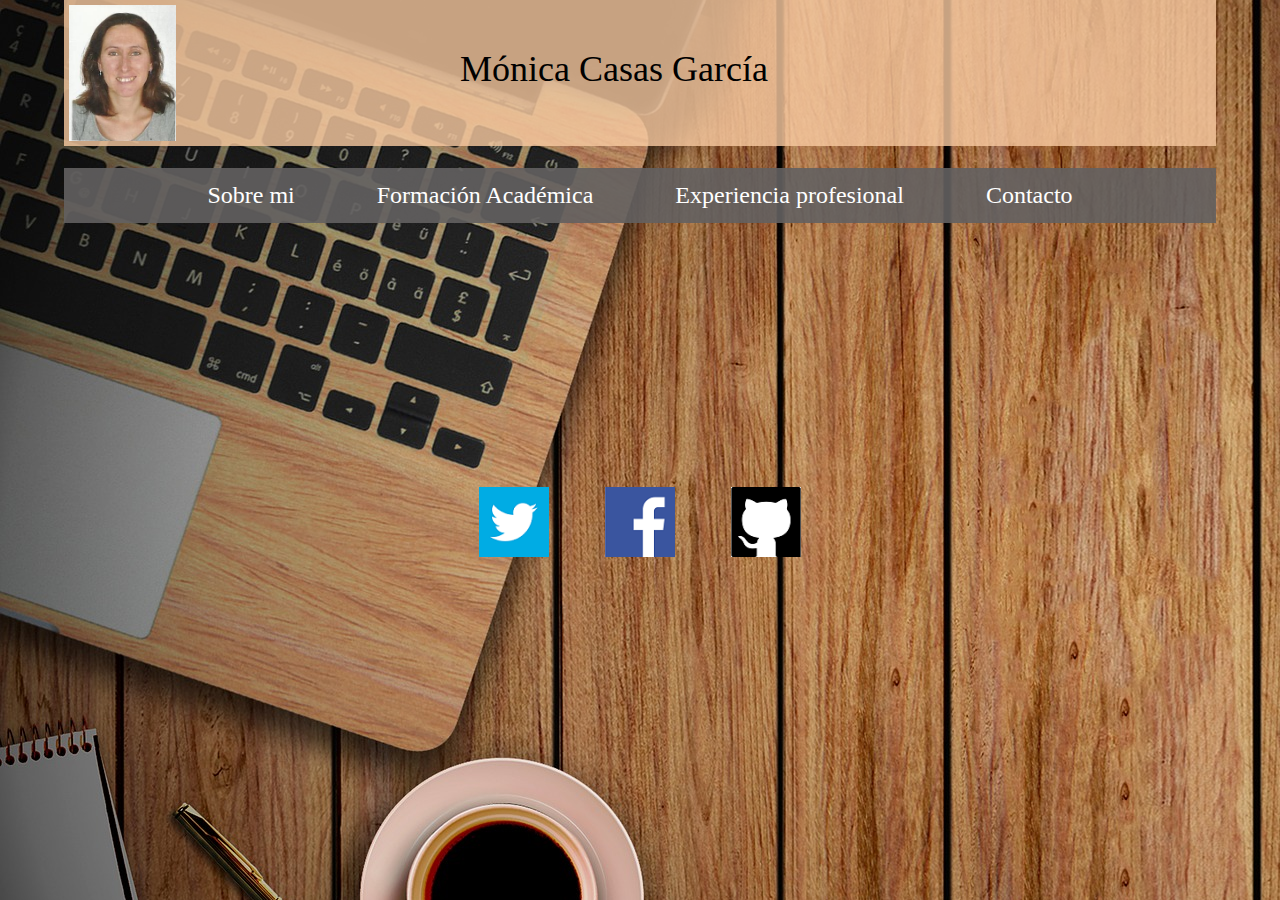
==== index.html @ 8b54b3e0 "curriculum" ====
<!DOCTYPE html>
<html>

<head>
    <title>Mi primera pagina WEB</title>
    <meta charset="utf-8">
    <link rel="stylesheet" type="text/css" href="css/curriculum.css">
    <link href="https://fonts.googleapis.com/css?family=Fjalla+One|Roboto+Condensed|Source+Sans+Pro&display=swap" rel="stylesheet">


</head>

<body>



    <header>
        <img src="img/foto_monica.jpg" id="fotocurriculum" alt="Curriculum Mónica">
        <div id="encabezado">
            <p id="nombre">Mónica Casas García</p>
        
        </div>
    </header>

    <nav id="menunavegacion">
    <ul>
        <li>
            <a href="sobremi.html">Sobre mi</a>
        </li>

        <li>
            <a href="formacion.html">Formación Académica</a>
        </li>
        <li>
            <a href="experiencia.html">Experiencia profesional</a>
        </li>
        <li>
            <a href="formulario.html">Contacto</a>
        </li>

    </ul>
</nav>

<section>
    <p id="descripcionpersonal"></p>
</section>

<footer>
<a href="https://twitter.com/login?lang=es" target="_blank"><img src="img/twitter.png"></a>
<a href="https://www.facebook.com/monica.casas.77" target="_blank"><img src="img/facebook.png"></a>
<a href="https://github.com/mon1980/prueba" target="_blank"><img src="img/git1.png"></a>


   
</footer>
</body>
</html>
---- css/curriculum.css ----
* {
    margin: 0;
    padding: 0;
}

body {
    background-image: url(../img/fondo3.jpg);
    width: 90%;
    margin: 0 auto;
   
}


header {
    
    width: 100%;
    height: 146px; 
    background-color: rgba(249, 203, 161, 0.8); 
    margin-bottom: 22px;


}

#menunavegacion {

    background-color: rgba(99, 97, 97, 0.9); 
    
}

nav>ul>li:hover{

    background-color: #734222;
    border-radius: 5px;
    opacity: 90%;

}

header p {
    color: black;
}

#encabezado {
float: right;
}

#nombre {
    margin-top: 48px;
    margin-right: 448px;
    font-size: 36px;
    font-family: 'Roboto Condensed', ;
}


#fotocurriculum {

    height: 136px;
    margin: 5px;
}


a{
    font-size: 23px;
    text-decoration: none;
    color: white;
    text-decoration: none;
    font-size: 24px;
    padding: 25px;
    font-family: 'Roboto Condensed', ;
 
    
}

#descripcionpersonal {

color: bold;
font-size: 20px;
margin-top: 56px;
padding: 10px 10px;
}

nav {
width: 100%;
height: 55px;
background-color: gray;
}

li{
    display: inline-block;
    list-style: none;
    padding: 14px;

}

ul{

    text-align: center;
}


#formacion {
    display: flex;
    text-align: center;
    margin-top: 18px;
    font-size: 28px;
    font-family: 'Heebo';
    color: white;
    justify-content: center;
    margin-left: 596px;
    background-color: #734222;
    width: 350px;
}

.cursos {
    display: block;
    margin-top: 15px;
    font-size: 20px;
    background-color: rgb(255,255,255, 0.7);
    font-family: 'Roboto Condensed',;
    padding: 22px;
    float: right;
    text-align: left;
    margin-left: 315px;
    margin-bottom: 62px;
    border: 1px;
    border-radius: 15px;
}

#experiencia{
    text-align: center;
    margin-top: 35px;
    font-size: 32px;
    font-family: 'Heebo';
    color: white;
    margin-left: 682px;
    background-color: #734222;
    width: 350px;
    }


.trabajos {
    text-align: left;
    margin-top: 19px;
    font-size: 20px;
    background-color: rgb(255,255,255, 0.7);
    font-family: 'Heebo';
    padding: 22px;
    width: 579px;
    margin-left: 556px;
    border: 1px;
    border-radius: 15px;
    }


form {
    margin-top: 30px;
    margin-left: 506px;
    }
    
#telefono{
    height: 40px;
    width: 500px;
    border: 1px;
    border-radius: 10px;
    }
    
#name{
        height: 40px;
        width: 500px;
        border: 2px;
        border-radius: 10px;
        }
    
#apellidos{
        height: 40px;
        width: 500px;
        border: 2px;
        border-radius: 10px;
            }
    
#email{
    
        height: 40px;
        width: 500px;
        border: 2px;
        border-radius: 10px;
    }
           
.enviar{
display: flex;
justify-content: center;
}

.enviar a{
color: black;

}

.enviar button{
background-color: #F2D2AD;
border: 1px;
border-radius: 10px;
padding: 4px;
margin-left: 494px;
margin-top: 18px;
}


#formulario{
display: flex;
justify-content: center;
    }

label {
color: white;
font-size: 22px;
}

footer{
display: flex;
margin-top: 160px;
justify-content: center;
}

footer img{
padding: 3px;
height: 70px;

}

#inicio{

display: flex;
justify-content: flex-end;
margin-top: 490px;
margin-bottom: 20px;

}

#iniciosobremi{

display: flex;
justify-content: flex-end;
margin-top: 138px;
margin-bottom: 20px;
}

#iniciosobremi a{

background-color: black;
color: white;
padding: 7px 15px;
}

#inicioformulario{

display: flex;
justify-content: flex-end;
margin-top: 48px;
margin-bottom: 20px;
}
    
#inicioformulario a{
    
background-color: black;
color: white;
padding: 7px 15px;
}

#inicioexperiencia{

display: flex;
justify-content: flex-end;
margin-top: 48px;
margin-bottom: 20px;
}
        
#inicioexperiencia a{    
background-color: black;
color: white;
padding: 7px 15px;
    }

#inicio a{
background-color: black;
color: white;
padding: 7px 15px;
}


#sobremi {
text-align: center;
margin-top: 35px;
font-size: 28px;
font-family: 'Heebo';
color: white;
margin-left: 748px;
background-color:#734222;
width: 188px;
}

#textosobremi {
text-align: justify;
margin-top: 10px;
font-size: 20px;
background-color: rgb(255,255,255, 0.6);
padding: 22px;
font-family: 'Heebo';
text-indent: 18px;
width: 466px;
margin-left: 577px;
margin-left: 596px;
border: 1px;
border-radius: 15px;
}
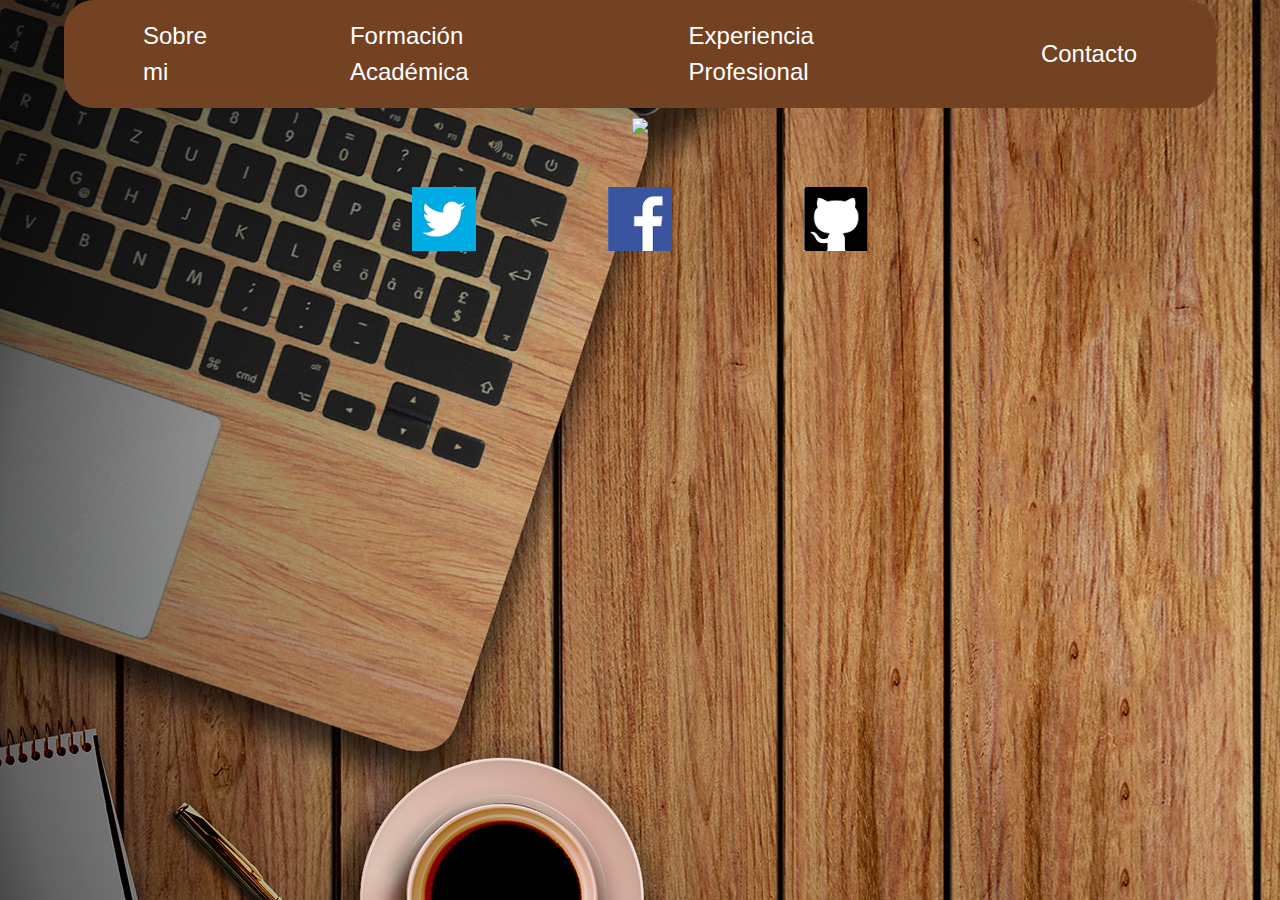
==== commit 851c02c5: "curriculum actualizado" ====
--- a/index.html
+++ b/index.html
@@ -4,54 +4,55 @@
 <head>
     <title>Mi primera pagina WEB</title>
     <meta charset="utf-8">
+    <link href="https://fonts.googleapis.com/css?family=Fjalla+One|Roboto+Condensed|Source+Sans+Pro&display=swap" rel="stylesheet">
+    <script src="script.js" async defer></script>
+    <link rel="stylesheet" href="https://stackpath.bootstrapcdn.com/bootstrap/4.4.1/css/bootstrap.min.css" integrity="sha384-Vkoo8x4CGsO3+Hhxv8T/Q5PaXtkKtu6ug5TOeNV6gBiFeWPGFN9MuhOf23Q9Ifjh" crossorigin="anonymous">
     <link rel="stylesheet" type="text/css" href="css/curriculum.css">
-    <link href="https://fonts.googleapis.com/css?family=Fjalla+One|Roboto+Condensed|Source+Sans+Pro&display=swap" rel="stylesheet">
-
-
+    <meta name="viewport" content="width=device-width, initial-scale=1.0" />
 </head>
 
 <body>
 
+<nav class="navbar navbar-expand-lg navbar-light bg-light">
+    <button class="navbar-toggler" type="button" data-toggle="collapse" data-target="#navbarSupportedContent" aria-controls="navbarSupportedContent" aria-expanded="false" aria-label="Toggle navigation">
+      <span class="navbar-toggler-icon"></span>
+    </button>
+  
+    <div class="collapse navbar-collapse" id="navbarSupportedContent">
+      <ul class="navbar-nav mr-auto">
+        <li class="nav-item">
+          <a class="nav-link" id="SobremiButton">Sobre mi <span class="sr-only">(current)</span></a>
+        </li>
+        <li class="nav-item">
+          <a class="nav-link" id="FormacionAcademica">Formación Académica</a>
+        </li>
+        <li class="nav-item">
+            <a class="nav-link" id="ExperienciaProfesional">Experiencia Profesional</a>
+        </li>
+        <li class="nav-item">
+            <a class="nav-link" id="Contacto">Contacto</a>
+        </li>
+      </ul>
+    </div>
+  </nav>
+
+<main>
+  <div>
+  <img src="img/img2.jpg" class="img"></main>
+  </div>
+</main>
 
 
-    <header>
-        <img src="img/foto_monica.jpg" id="fotocurriculum" alt="Curriculum Mónica">
-        <div id="encabezado">
-            <p id="nombre">Mónica Casas García</p>
-        
-        </div>
-    </header>
-
-    <nav id="menunavegacion">
-    <ul>
-        <li>
-            <a href="sobremi.html">Sobre mi</a>
-        </li>
-
-        <li>
-            <a href="formacion.html">Formación Académica</a>
-        </li>
-        <li>
-            <a href="experiencia.html">Experiencia profesional</a>
-        </li>
-        <li>
-            <a href="formulario.html">Contacto</a>
-        </li>
-
-    </ul>
-</nav>
-
-<section>
-    <p id="descripcionpersonal"></p>
-</section>
-
-<footer>
+<footer id="home">
 <a href="https://twitter.com/login?lang=es" target="_blank"><img src="img/twitter.png"></a>
 <a href="https://www.facebook.com/monica.casas.77" target="_blank"><img src="img/facebook.png"></a>
 <a href="https://github.com/mon1980/prueba" target="_blank"><img src="img/git1.png"></a>
+</footer>
+
+<script src="https://code.jquery.com/jquery-3.4.1.slim.min.js" integrity="sha384-J6qa4849blE2+poT4WnyKhv5vZF5SrPo0iEjwBvKU7imGFAV0wwj1yYfoRSJoZ+n" crossorigin="anonymous"></script>
+<script src="https://cdn.jsdelivr.net/npm/popper.js@1.16.0/dist/umd/popper.min.js" integrity="sha384-Q6E9RHvbIyZFJoft+2mJbHaEWldlvI9IOYy5n3zV9zzTtmI3UksdQRVvoxMfooAo" crossorigin="anonymous"></script>
+<script src="https://stackpath.bootstrapcdn.com/bootstrap/4.4.1/js/bootstrap.min.js" integrity="sha384-wfSDF2E50Y2D1uUdj0O3uMBJnjuUD4Ih7YwaYd1iqfktj0Uod8GCExl3Og8ifwB6" crossorigin="anonymous"></script>
 
 
-   
-</footer>
 </body>
 </html>--- a/css/curriculum.css
+++ b/css/curriculum.css
@@ -7,192 +7,128 @@
     background-image: url(../img/fondo3.jpg);
     width: 90%;
     margin: 0 auto;
-   
-}
-
-
-header {
-    
-    width: 100%;
-    height: 146px; 
-    background-color: rgba(249, 203, 161, 0.8); 
-    margin-bottom: 22px;
-
-
-}
-
-#menunavegacion {
-
-    background-color: rgba(99, 97, 97, 0.9); 
-    
-}
-
-nav>ul>li:hover{
-
-    background-color: #734222;
-    border-radius: 5px;
-    opacity: 90%;
-
-}
-
-header p {
-    color: black;
-}
-
-#encabezado {
-float: right;
-}
-
-#nombre {
-    margin-top: 48px;
-    margin-right: 448px;
-    font-size: 36px;
-    font-family: 'Roboto Condensed', ;
-}
-
-
-#fotocurriculum {
-
-    height: 136px;
-    margin: 5px;
-}
-
-
-a{
+}
+
+
+#fotocurriculum{
+    display: flex;
+    justify-content: flex-start;
+    height: 148px;
+    border: 1px solid blue;
+    margin-bottom: 2px;
+}
+
+
+main div {
+    display: flex;
+    flex-direction: column;
+    justify-content: center;
+    align-items: center;
+    margin-top: 10px;
+}
+
+ a{
     font-size: 23px;
     text-decoration: none;
-    color: white;
+    transition: 0.4s;
     text-decoration: none;
     font-size: 24px;
     padding: 25px;
-    font-family: 'Roboto Condensed', ;
- 
-    
-}
-
-#descripcionpersonal {
-
-color: bold;
-font-size: 20px;
-margin-top: 56px;
-padding: 10px 10px;
-}
-
-nav {
-width: 100%;
-height: 55px;
-background-color: gray;
-}
-
-li{
-    display: inline-block;
-    list-style: none;
-    padding: 14px;
-
-}
-
-ul{
-
-    text-align: center;
-}
-
+    font-family: 'Roboto Condensed',;
+    cursor: pointer;
+    padding: 10px 63px !important;
+
+}
+
+.nav-item:hover{
+
+    background-color:#b17c54;;
+    border-radius: 60px;
+    opacity: 90%;
+    height: 56px;
+    color: black;
+}
 
 #formacion {
-    display: flex;
-    text-align: center;
-    margin-top: 18px;
-    font-size: 28px;
+    font-size: 23px;
     font-family: 'Heebo';
+    background-color: #734222;
     color: white;
-    justify-content: center;
-    margin-left: 596px;
-    background-color: #734222;
-    width: 350px;
+    border-radius: 38px;
+    margin-bottom: 30px;
+    padding: 2px 11px;
 }
 
 .cursos {
-    display: block;
-    margin-top: 15px;
+    margin-top: 52px;
     font-size: 20px;
-    background-color: rgb(255,255,255, 0.7);
-    font-family: 'Roboto Condensed',;
-    padding: 22px;
-    float: right;
-    text-align: left;
-    margin-left: 315px;
-    margin-bottom: 62px;
+    background-color: rgba(249, 203, 161, 0.8);
+    padding: 35px;
     border: 1px;
     border-radius: 15px;
 }
 
+ul{
+  display: flex;
+  flex-direction: column;
+  align-items: center;
+
+}
+
+
 #experiencia{
-    text-align: center;
-    margin-top: 35px;
-    font-size: 32px;
+    font-size: 23px;
     font-family: 'Heebo';
+    background-color: #734222;
     color: white;
-    margin-left: 682px;
-    background-color: #734222;
-    width: 350px;
-    }
-
-
-.trabajos {
-    text-align: left;
-    margin-top: 19px;
+    border-radius: 38px;
+    margin-bottom: 30px;
+    padding: 2px 11px;
+}
+
+
+ .trabajos{
+    margin-top: 52px;
     font-size: 20px;
-    background-color: rgb(255,255,255, 0.7);
-    font-family: 'Heebo';
-    padding: 22px;
-    width: 579px;
-    margin-left: 556px;
+    background-color: rgba(249, 203, 161, 0.8);
+    padding: 35px;
     border: 1px;
     border-radius: 15px;
+    
     }
 
 
 form {
-    margin-top: 30px;
-    margin-left: 506px;
-    }
-    
-#telefono{
+    margin-top: 52px;
+    width: 70%;
+    
+    }
+
+::placeholder{
+color: black;
+
+    }
+    
+
+#telefono,
+#name,
+#apellidos,
+#email{
     height: 40px;
-    width: 500px;
-    border: 1px;
+    width: 80%;
+    border: 2px;
     border-radius: 10px;
-    }
-    
-#name{
-        height: 40px;
-        width: 500px;
-        border: 2px;
-        border-radius: 10px;
-        }
-    
-#apellidos{
-        height: 40px;
-        width: 500px;
-        border: 2px;
-        border-radius: 10px;
-            }
-    
-#email{
-    
-        height: 40px;
-        width: 500px;
-        border: 2px;
-        border-radius: 10px;
-    }
+}
            
-.enviar{
-display: flex;
-justify-content: center;
-}
+
 
 .enviar a{
 color: black;
-
+text-decoration: none;
+
+}
+.navbar-light .navbar-nav .nav-link{
+    color: white !important;
 }
 
 .enviar button{
@@ -200,115 +136,93 @@
 border: 1px;
 border-radius: 10px;
 padding: 4px;
-margin-left: 494px;
 margin-top: 18px;
 }
 
-
-#formulario{
-display: flex;
-justify-content: center;
-    }
 
 label {
 color: white;
-font-size: 22px;
+font-size: 23px;
+background-color:#b17c54;
+font-family: 'Heebo';
+
 }
 
 footer{
 display: flex;
-margin-top: 160px;
+margin-top: 40px;
 justify-content: center;
 }
 
 footer img{
 padding: 3px;
 height: 70px;
-
-}
-
-#inicio{
-
-display: flex;
-justify-content: flex-end;
-margin-top: 490px;
-margin-bottom: 20px;
-
-}
-
-#iniciosobremi{
-
-display: flex;
-justify-content: flex-end;
-margin-top: 138px;
-margin-bottom: 20px;
-}
-
-#iniciosobremi a{
-
-background-color: black;
-color: white;
-padding: 7px 15px;
-}
-
-#inicioformulario{
-
-display: flex;
-justify-content: flex-end;
-margin-top: 48px;
-margin-bottom: 20px;
-}
-    
-#inicioformulario a{
-    
-background-color: black;
-color: white;
-padding: 7px 15px;
-}
-
-#inicioexperiencia{
-
-display: flex;
-justify-content: flex-end;
-margin-top: 48px;
-margin-bottom: 20px;
-}
-        
-#inicioexperiencia a{    
-background-color: black;
-color: white;
-padding: 7px 15px;
-    }
-
-#inicio a{
-background-color: black;
-color: white;
-padding: 7px 15px;
 }
 
 
 #sobremi {
-text-align: center;
-margin-top: 35px;
-font-size: 28px;
+font-size: 23px;
 font-family: 'Heebo';
 color: white;
-margin-left: 748px;
-background-color:#734222;
-width: 188px;
+border-radius: 10px;
+background-color: #734222;
+text-align: center;
+padding-right: 18px;
+border-radius: 15px;
 }
 
 #textosobremi {
-text-align: justify;
-margin-top: 10px;
+text-align: center;
+margin-top: 32px;
 font-size: 20px;
-background-color: rgb(255,255,255, 0.6);
+background-color: rgba(249, 203, 161, 0.8);
 padding: 22px;
 font-family: 'Heebo';
 text-indent: 18px;
-width: 466px;
-margin-left: 577px;
-margin-left: 596px;
+width: 60%;
 border: 1px;
 border-radius: 15px;
-}+}
+
+#nombrefoto  {
+
+    text-align: center;
+}
+
+
+.bg-light {
+    
+    background-color: #734222 !important; 
+    border-radius: 30px;
+}
+
+main span{
+    display: flex;
+    justify-content: flex-end;
+    margin-top: 10px;
+    margin-right: 20px;
+    
+   
+      }
+
+#home{
+    display: flex;
+    justify-content: center; align-items: flex-end;
+}
+
+@media (max-width: 700px) {
+    div {
+        display: flex;
+        justify-content: center;
+        align-items: center;
+        margin-top: 10px;
+    }
+
+.img {
+    width: 100%;
+    margin: auto;
+}
+        
+    
+}
+
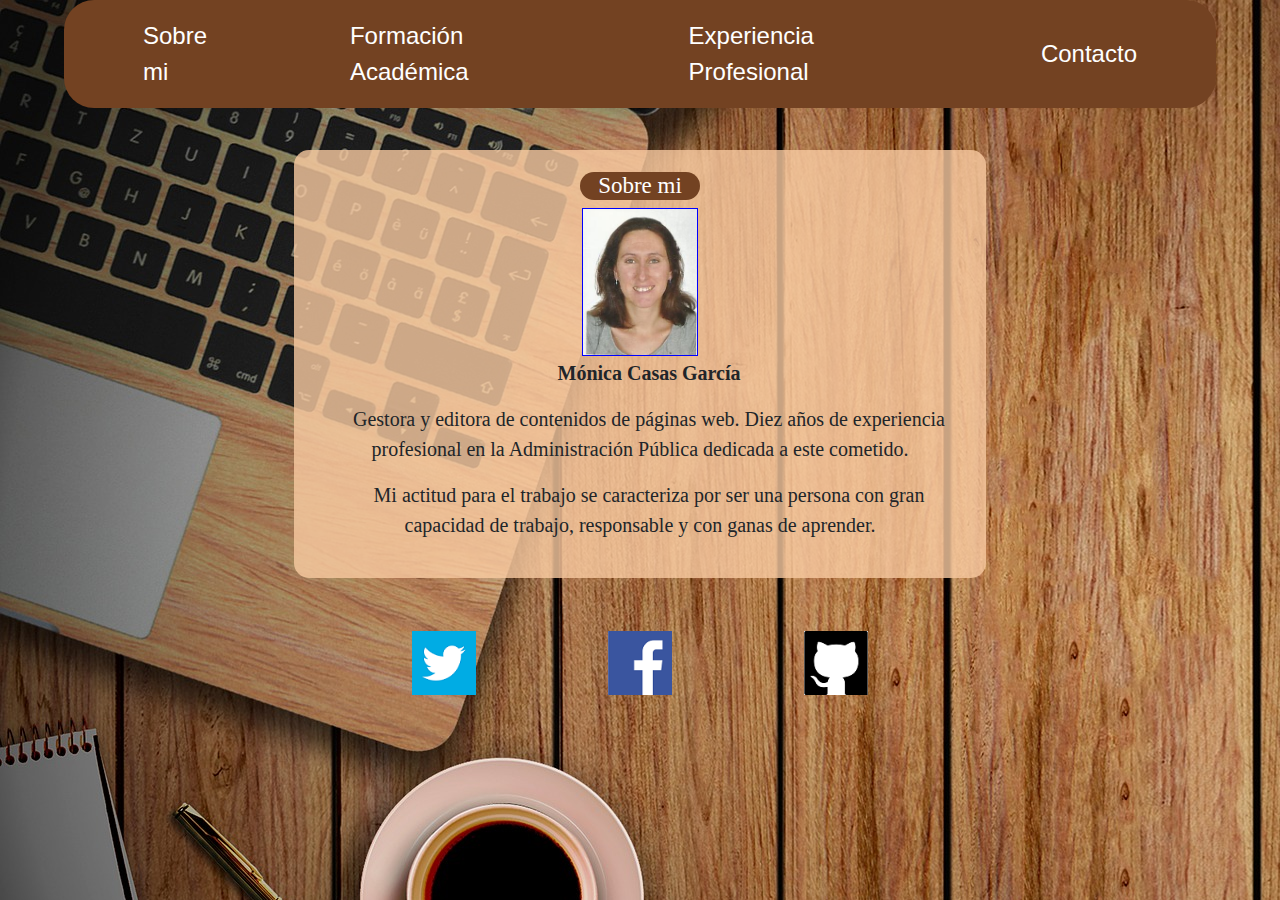
==== commit 14c35f7c: "actualizacion" ====
--- a/index.html
+++ b/index.html
@@ -5,14 +5,13 @@
     <title>Mi primera pagina WEB</title>
     <meta charset="utf-8">
     <link href="https://fonts.googleapis.com/css?family=Fjalla+One|Roboto+Condensed|Source+Sans+Pro&display=swap" rel="stylesheet">
-    <script src="script.js" async defer></script>
     <link rel="stylesheet" href="https://stackpath.bootstrapcdn.com/bootstrap/4.4.1/css/bootstrap.min.css" integrity="sha384-Vkoo8x4CGsO3+Hhxv8T/Q5PaXtkKtu6ug5TOeNV6gBiFeWPGFN9MuhOf23Q9Ifjh" crossorigin="anonymous">
     <link rel="stylesheet" type="text/css" href="css/curriculum.css">
     <meta name="viewport" content="width=device-width, initial-scale=1.0" />
+    <script src="script.js" async></script>
 </head>
 
 <body>
-
 <nav class="navbar navbar-expand-lg navbar-light bg-light">
     <button class="navbar-toggler" type="button" data-toggle="collapse" data-target="#navbarSupportedContent" aria-controls="navbarSupportedContent" aria-expanded="false" aria-label="Toggle navigation">
       <span class="navbar-toggler-icon"></span>
